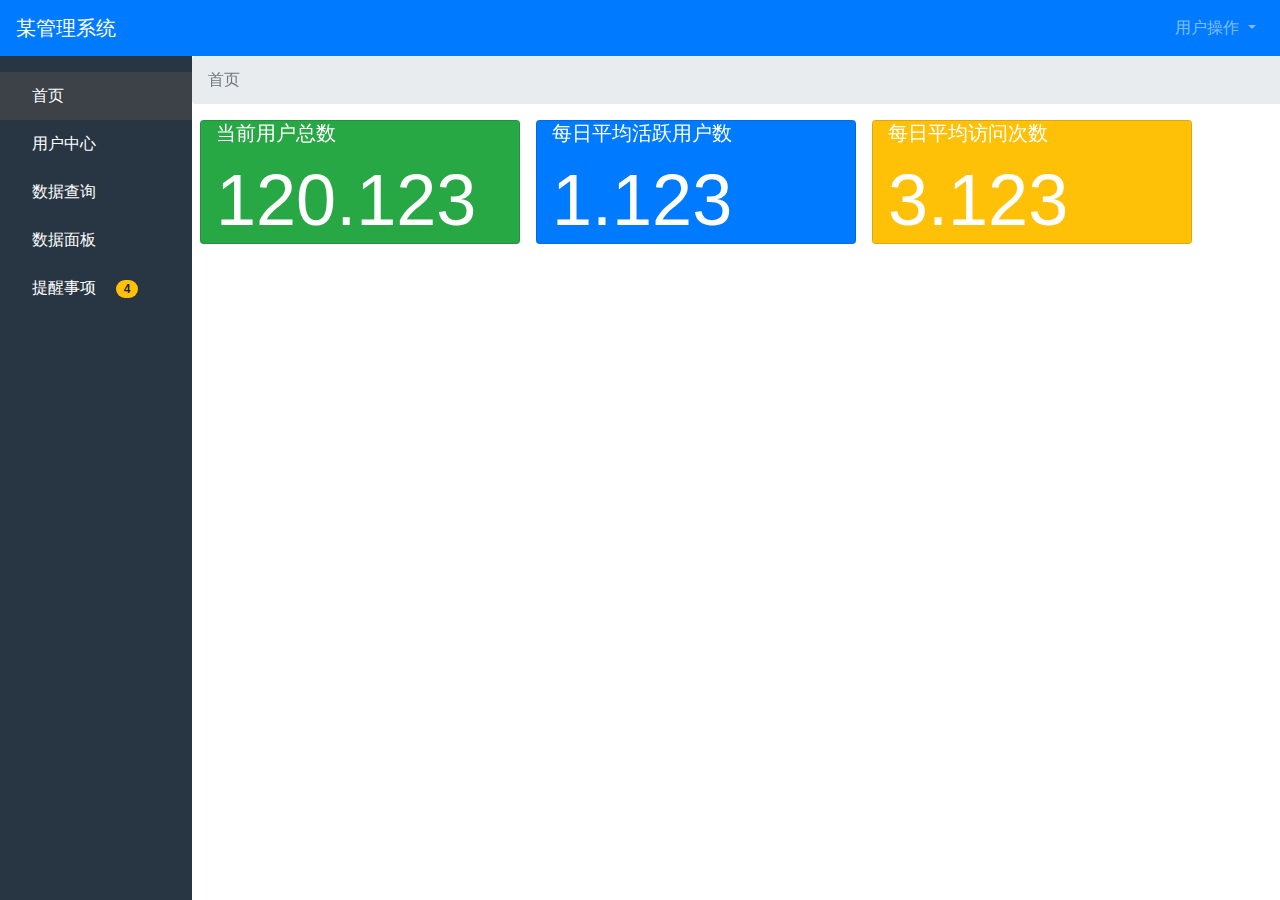
==== index.html @ c6ecbecf "添加作业" ====
<!DOCTYPE html>
<html lang="en">
  <head>
    <meta charset="utf-8">
    <meta name="viewport" content="width=device-width, initial-scale=1, shrink-to-fit=no">
    <link rel="stylesheet" href="css/bootstrap.min.css">
    <title>某管理系统</title>
    <link rel="stylesheet" href="css/style.css.css">
  </head>
  <body>
    <nav class="navbar navbar-expand navbar-dark bg-primary">
      <a class="navbar-brand" href="#">某管理系统</a>
      <div class="collapse navbar-collapse" id="navbarNavDropdown">
          <ul class="navbar-nav ml-auto">
            <li class="nav-item dropdown">
                   <a class="nav-link dropdown-toggle" href="#" id="navbarDropdown" role="button" data-toggle="dropdown" aria-haspopup="true" aria-expanded="false">
                     用户操作
                   </a>
                   <div class="dropdown-menu" aria-labelledby="navbarDropdown">
                     <a class="dropdown-item" href="#">个人中心</a>
                     <div class="dropdown-divider"></div>
                     <a class="dropdown-item" href="#">退出</a>
                   </div>
                 </li>
          </ul>
        </div>
    </nav>
    <ul id="sidebar" class="position-fixed pt-3">
      <li class="activee"><a href="index.html">首页</a></li>
      <li><a href="user.html">用户中心</a></li>
      <li><a href="search.html">数据查询</a></li>
      <li><a href="data.html">数据面板</a></li>
      <li><a href="tip.html">提醒事项 <span class="badge badge-pill badge-warning ml-3">4</span></a></li>
    </ul>
    <div class="ccc overflow-auto">
      <nav aria-label="breadcrumb">
        <ol class="breadcrumb">
          <li class="breadcrumb-item active" aria-current="page">首页</li>
        </ol>
      </nav>
      <div class="container-fluid">
        <div class="row">
          <div class="card text-white bg-success mb-2 mr-2 ml-2 col-lg-3">
            <div class="card-light">
              <h5 class="card-title">当前用户总数</h5>
              <p class="card-text display-3">120.123</p>
            </div>
          </div>
          <div class="card text-white bg-primary mb-2 mr-2 ml-2 col-lg-3">
            <div class="card-light">
              <h5 class="card-title">每日平均活跃用户数</h5>
              <p class="card-text display-3">1.123</p>
            </div>
          </div>
          <div class="card text-white bg-warning mb-2 mr-2 ml-2 col-lg-3">
            <div class="card-light">
              <h5 class="card-title">每日平均访问次数</h5>
              <p class="card-text display-3">3.123</p>
            </div>
          </div>
        </div>
      </div>
    </div>
    <script src="js/jquery.min.js"></script>
    <script src="js/popper.min.js"></script>
    <script src="js/bootstrap.min.js"></script>
  </body>
</html>
---- css/style.css.css ----
#sidebar{
  list-style: none;
  margin: 0;
  padding: 0;
  background: #283643;
  width: 12rem;
  margin-bottom: 0;
  position: fixed;
  top: 3.5rem;
  bottom: 0;
}
#sidebar li{
  height: 3rem;
  text-align: left;
  line-height: 3rem;
  padding-right: 2rem;
  padding-left: 2rem;
}
#sidebar li a{
  color: #fff;
}
#sidebar li:hover{
  background: #3c4248;
}
.ccc{
  margin: 0;
  padding: 0;
  width: 100%;
  position: fixed;
  top:3.5rem;
  bottom: 0;
  left: 12rem;
  right: 0;
}
.activee{
  background: #3c4248;
}
.hhh{
  height: 3rem;
  text-align: left;
  line-height: 3rem;
  color: #6c757d;
  border-bottom: 2px solid #e9ecef;
}
.rrr{
  margin: 0;
  padding: 0;
}
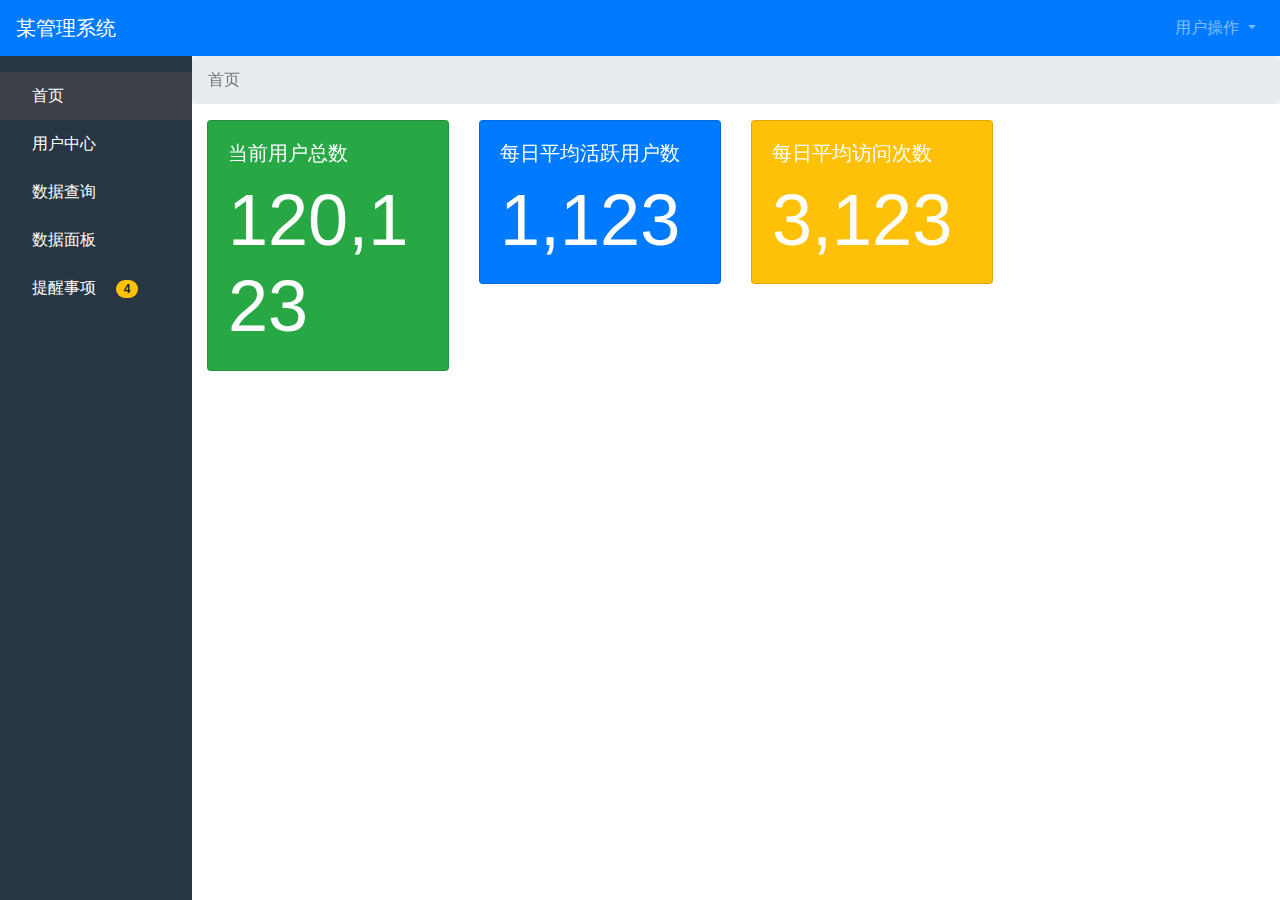
==== commit 4a45d3f7: "添加作业" ====
--- a/index.html
+++ b/index.html
@@ -40,22 +40,28 @@
       </nav>
       <div class="container-fluid">
         <div class="row">
-          <div class="card text-white bg-success mb-2 mr-2 ml-2 col-lg-3">
-            <div class="card-light">
-              <h5 class="card-title">当前用户总数</h5>
-              <p class="card-text display-3">120.123</p>
+          <div class="col-lg-3">
+            <div class="card text-white bg-success mb-2">
+              <div class="card-body card-light">
+                <h5 class="card-title">当前用户总数</h5>
+                <p class="card-text display-3">120,123</p>
+              </div>
             </div>
           </div>
-          <div class="card text-white bg-primary mb-2 mr-2 ml-2 col-lg-3">
-            <div class="card-light">
-              <h5 class="card-title">每日平均活跃用户数</h5>
-              <p class="card-text display-3">1.123</p>
+          <div class="col-lg-3">
+            <div class="card text-white bg-primary mb-2">
+              <div class="card-body card-light">
+                <h5 class="card-title">每日平均活跃用户数</h5>
+                <p class="card-text display-3">1,123</p>
+              </div>
             </div>
           </div>
-          <div class="card text-white bg-warning mb-2 mr-2 ml-2 col-lg-3">
-            <div class="card-light">
-              <h5 class="card-title">每日平均访问次数</h5>
-              <p class="card-text display-3">3.123</p>
+          <div class="col-lg-3">
+              <div class="card text-white bg-warning mb-2">
+              <div class="card-body card-light">
+                <h5 class="card-title">每日平均访问次数</h5>
+                <p class="card-text display-3">3,123</p>
+              </div>
             </div>
           </div>
         </div>
--- a/css/style.css.css
+++ b/css/style.css.css
@@ -25,7 +25,6 @@
 .ccc{
   margin: 0;
   padding: 0;
-  width: 100%;
   position: fixed;
   top:3.5rem;
   bottom: 0;
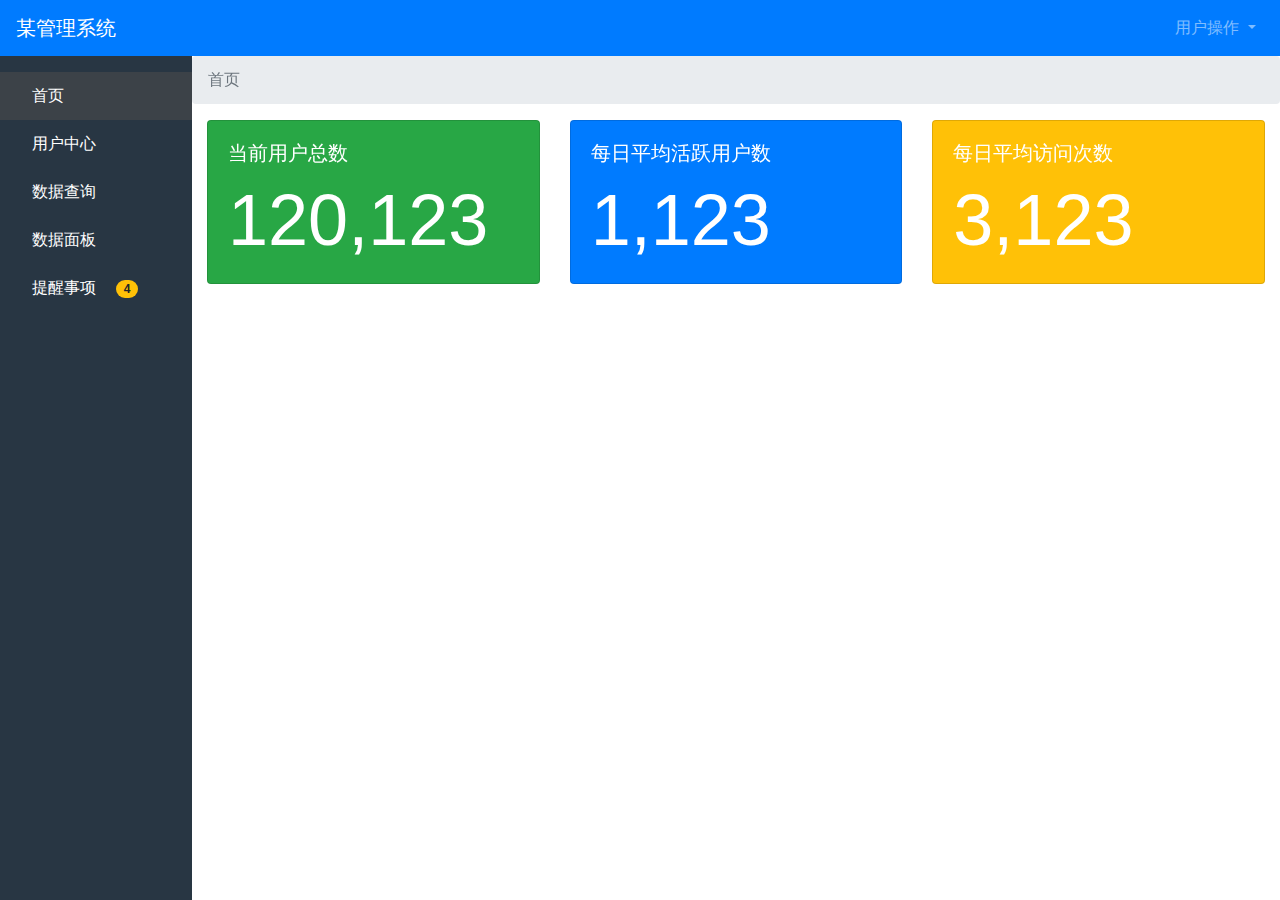
==== commit 4c8af3de: "添加作业" ====
--- a/index.html
+++ b/index.html
@@ -40,7 +40,7 @@
       </nav>
       <div class="container-fluid">
         <div class="row">
-          <div class="col-lg-3">
+          <div class="col-lg-4">
             <div class="card text-white bg-success mb-2">
               <div class="card-body card-light">
                 <h5 class="card-title">当前用户总数</h5>
@@ -48,7 +48,7 @@
               </div>
             </div>
           </div>
-          <div class="col-lg-3">
+          <div class="col-lg-4">
             <div class="card text-white bg-primary mb-2">
               <div class="card-body card-light">
                 <h5 class="card-title">每日平均活跃用户数</h5>
@@ -56,7 +56,7 @@
               </div>
             </div>
           </div>
-          <div class="col-lg-3">
+          <div class="col-lg-4">
               <div class="card text-white bg-warning mb-2">
               <div class="card-body card-light">
                 <h5 class="card-title">每日平均访问次数</h5>
